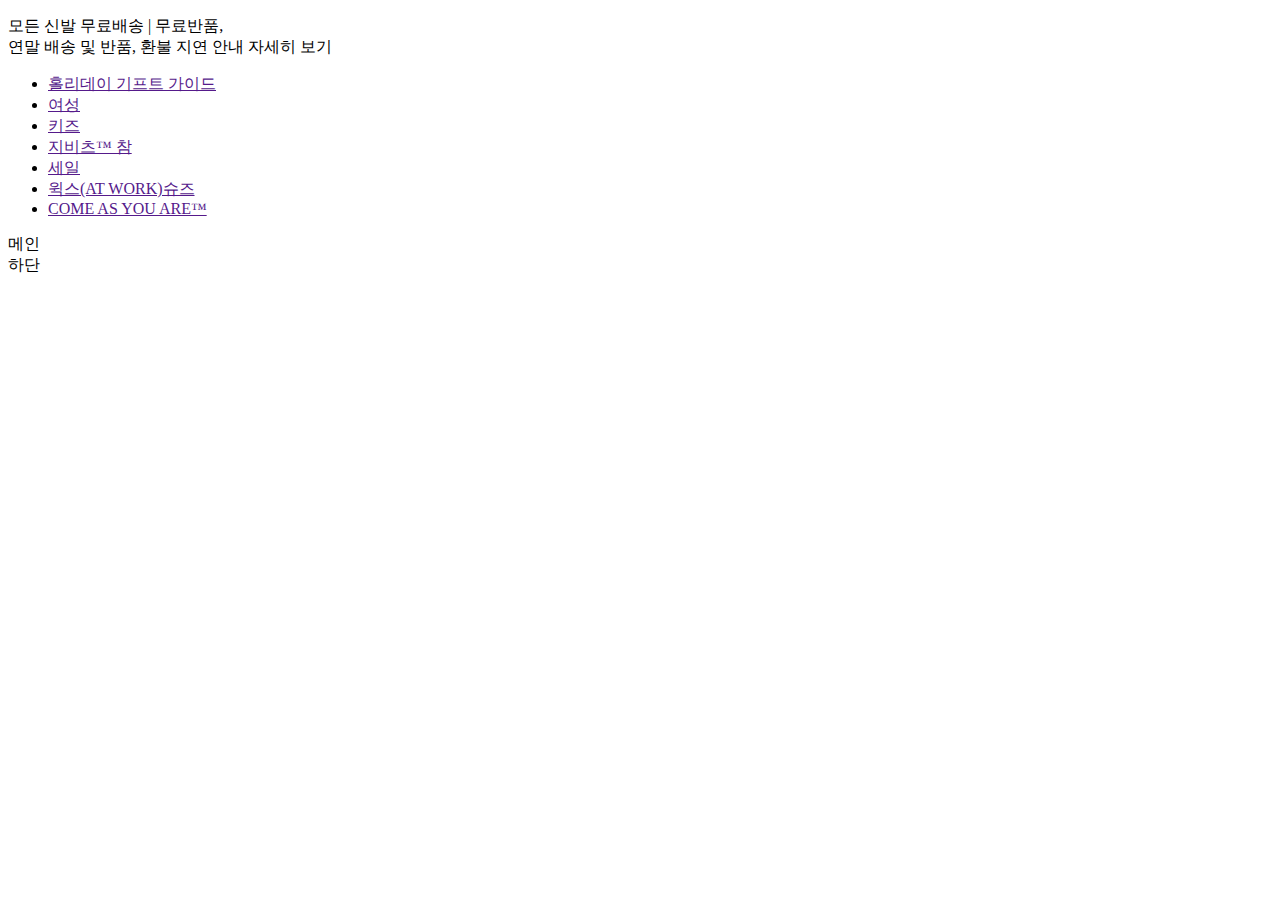
==== crocs/index.html @ 8c50c7bf "클론코딩 시작" ====
<!DOCTYPE html>
<html lang="en">
<head>
    <meta charset="UTF-8">
    <meta http-equiv="X-UA-Compatible" content="IE=edge">
    <meta name="viewport" content="width=device-width, initial-scale=1.0">
    <title>크록스 코리아 공식 홈페이지 | 크록스 공식 온라인 스토어</title>
    <link rel="stylesheet" href="app.css">
</head>
<body>
    <header>
        <p>모든 신발 무료배송 | 무료반품,<br>
            연말 배송 및 반품, 환불 지연 안내 자세히 보기</p>
            <div class="header_items_list">
                <ul>
                    <li class="header_items"> <a href="">홀리데이 기프트 가이드</a></li>
                    <li class="header_items"> <a href="">여성</a></li>
                    <li class="header_items"> <a href="">키즈</a></li>
                    <li class="header_items"> <a href="">지비츠™ 참 </a></li>
                    <li class="header_items"> <a href="">세일</a></li>
                    <li class="header_items"> <a href="">윅스(AT WORK)슈즈</a></li>
                    <li class="header_items"> <a href="">COME AS YOU ARE™</a></li>
                </ul>
            </div>
        </header>
    <main>메인</main>
    <footer>하단</footer>
</body>
</html>
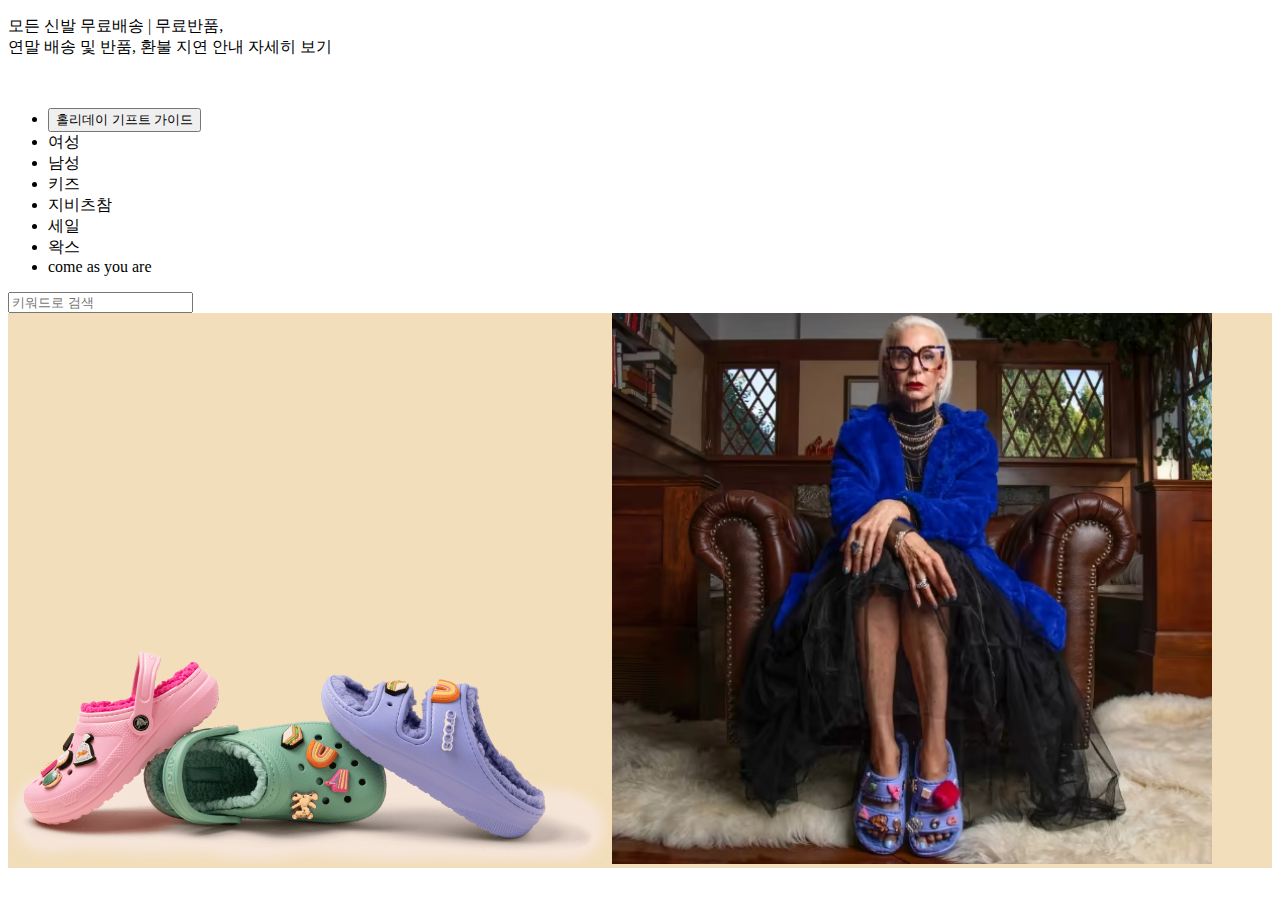
==== commit 47d110cf: "크록스 클론코딩" ====
--- a/crocs/index.html
+++ b/crocs/index.html
@@ -1,29 +1,61 @@
 <!DOCTYPE html>
 <html lang="en">
-<head>
-    <meta charset="UTF-8">
-    <meta http-equiv="X-UA-Compatible" content="IE=edge">
-    <meta name="viewport" content="width=device-width, initial-scale=1.0">
+  <head>
+    <meta charset="UTF-8" />
+    <meta http-equiv="X-UA-Compatible" content="IE=edge" />
+    <meta name="viewport" content="width=device-width, initial-scale=1.0" />
     <title>크록스 코리아 공식 홈페이지 | 크록스 공식 온라인 스토어</title>
-    <link rel="stylesheet" href="app.css">
-</head>
-<body>
+    <link rel="stylesheet" href="app.css" />
+  </head>
+  <body>
     <header>
-        <p>모든 신발 무료배송 | 무료반품,<br>
-            연말 배송 및 반품, 환불 지연 안내 자세히 보기</p>
-            <div class="header_items_list">
-                <ul>
-                    <li class="header_items"> <a href="">홀리데이 기프트 가이드</a></li>
-                    <li class="header_items"> <a href="">여성</a></li>
-                    <li class="header_items"> <a href="">키즈</a></li>
-                    <li class="header_items"> <a href="">지비츠™ 참 </a></li>
-                    <li class="header_items"> <a href="">세일</a></li>
-                    <li class="header_items"> <a href="">윅스(AT WORK)슈즈</a></li>
-                    <li class="header_items"> <a href="">COME AS YOU ARE™</a></li>
-                </ul>
-            </div>
-        </header>
-    <main>메인</main>
-    <footer>하단</footer>
-</body>
-</html>+      <p>
+        모든 신발 무료배송 | 무료반품,<br />
+        연말 배송 및 반품, 환불 지연 안내 자세히 보기
+      </p>
+      <div class="logo">
+        <img
+          src="C:\Users\YSH\Desktop\Clone_Coding\crocs\img\logo-no-tag.svg"
+          alt=""
+        />
+        <span class="Crocs"></span>
+      </div>
+      <div class="list">
+        <ul>
+          <li>
+            <button class="holiday">홀리데이 기프트 가이드</button>
+          </li>
+          <li>여성</li>
+          <li>남성</li>
+          <li>키즈</li>
+          <li>지비츠참</li>
+          <li>세일</li>
+          <li>왁스</li>
+          <li>come as you are</li>
+        </ul>
+      </div>
+      <div class="icons">
+        <input type="search" placeholder="키워드로 검색" />
+        <i class="fa-light fa-heart"></i>
+        <i class="fa-solid fa-cart-shopping"></i>
+      </div>
+    </header>
+    <main>
+      <section class="softside">
+        <img class="crocs_5" src="img/crocs (5).png" alt="" />
+        <img class="crocs_15" src="img/crocs (15).png" alt="" />
+      </section>
+      <section class="shopping"></section>
+      <section class="show"></section>
+      <section class="sale_zone"></section>
+      <section class="shine"></section>
+      <section class="bitz_select"></section>
+      <section class="coupon"></section>
+      <section class="style"></section>
+    </main>
+    <footer>
+      <section class="delivery"></section>
+      <section class="information"></section>
+    </footer>
+  </body>
+</html>
--- a/crocs/app.css
+++ b/crocs/app.css
@@ -0,0 +1,17 @@
+.softside {
+    background-color: #F2DEBA;
+    box-shadow: 10px;
+}
+
+.crocs_5 {
+    width: 600px;
+    right: 100px;
+    bottom: 100px;
+    left: 150px;
+
+}
+.crocs_15 {
+    right:700px;
+    width: 600px;
+    left: 150px;
+}
